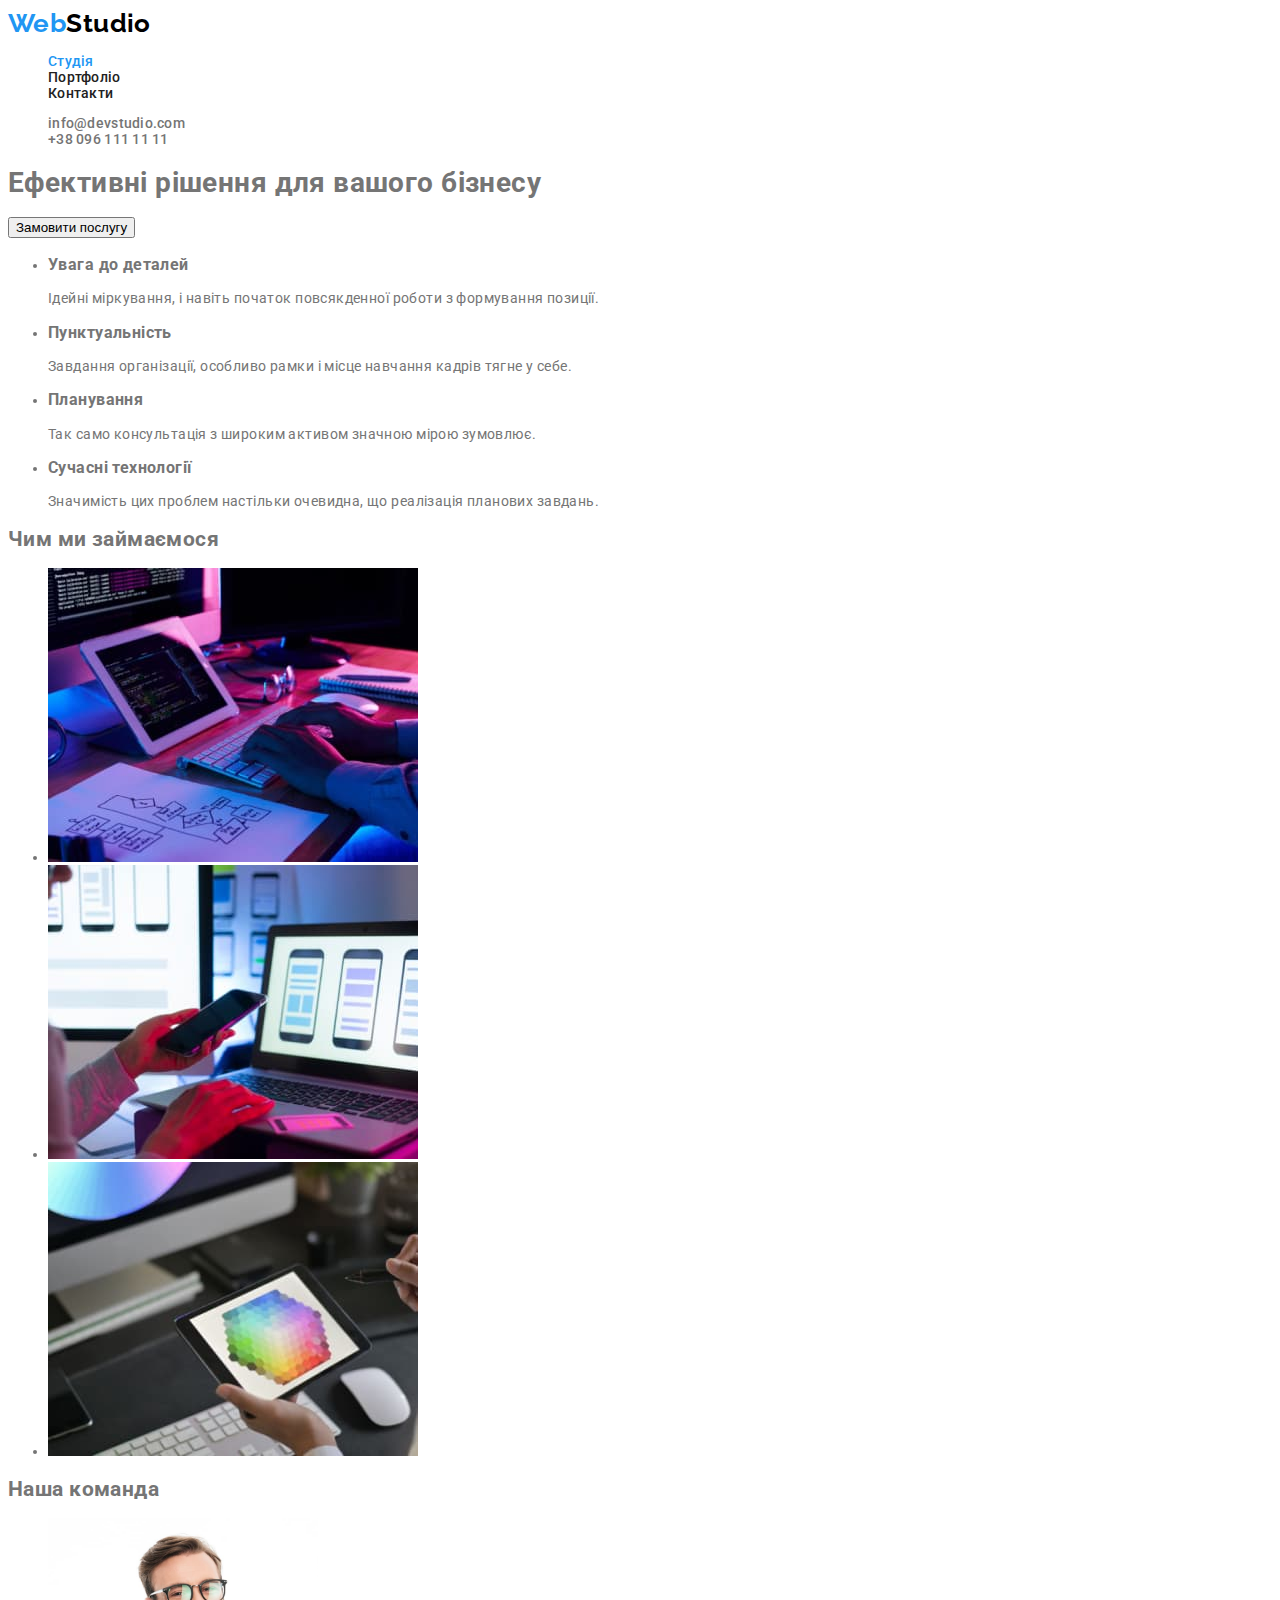
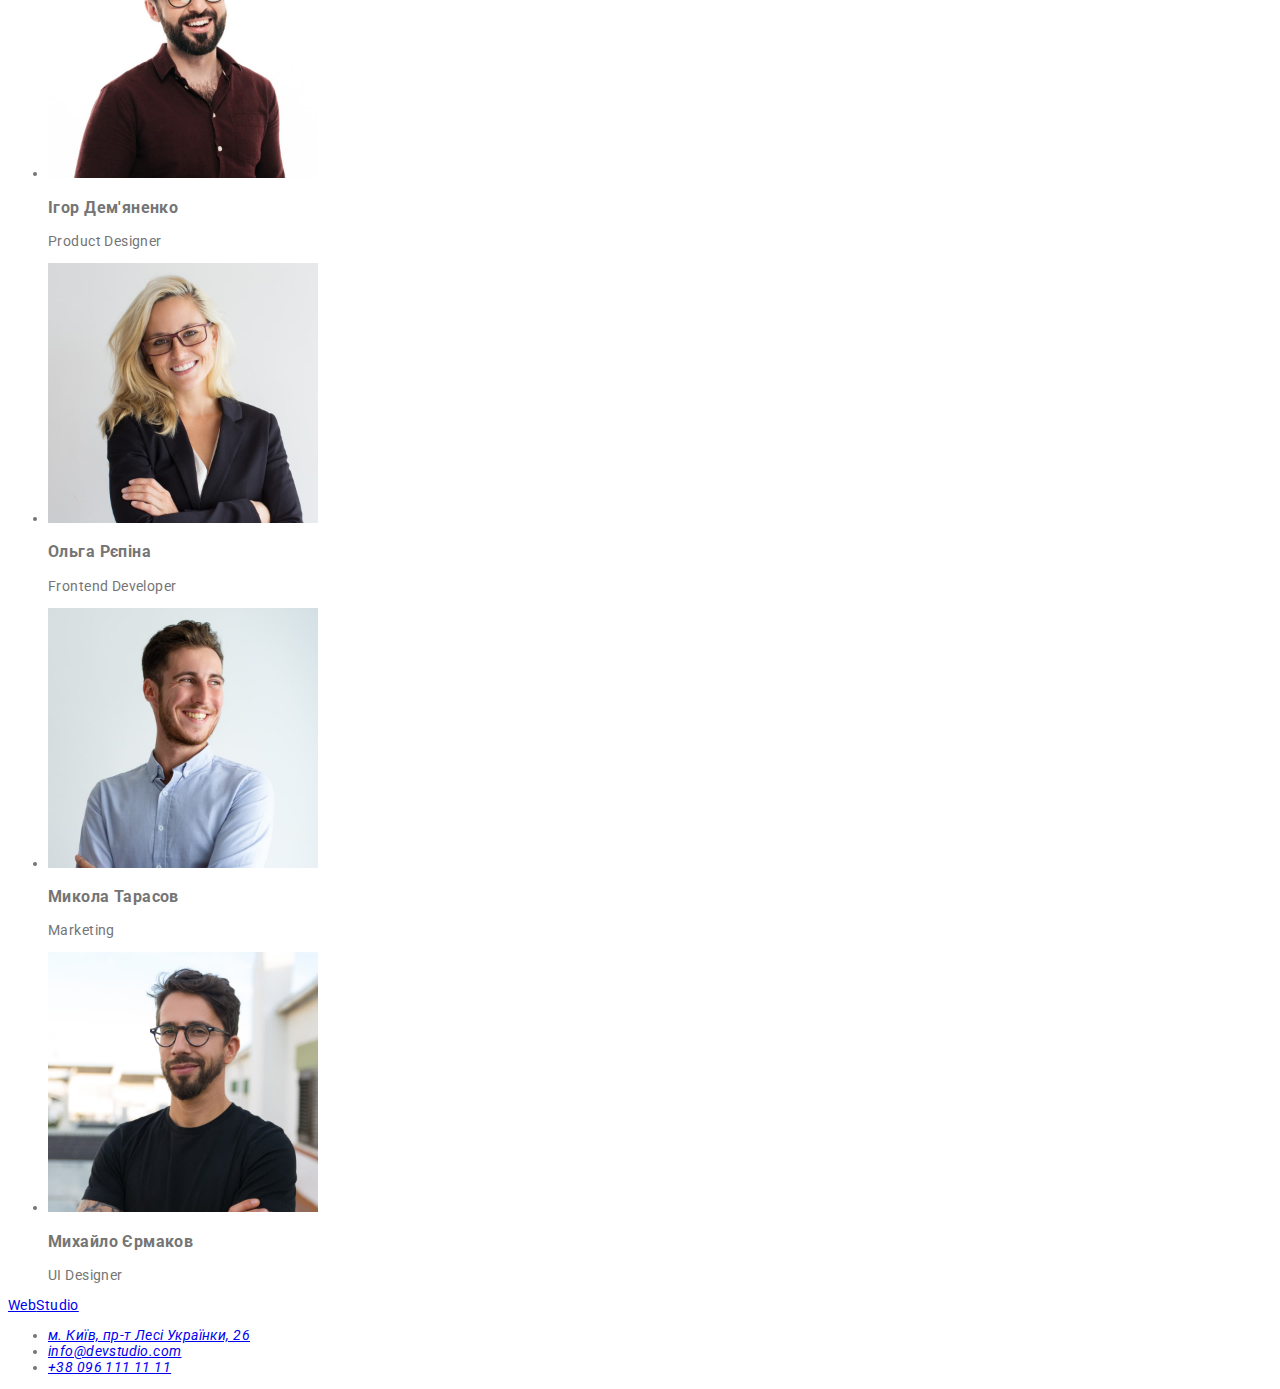
==== index.html @ 49e2836d "html" ====
<!DOCTYPE html>
<html lang="uk">
<head>
	<meta charset="UTF-8">
	<meta http-equiv="X-UA-Compatible" content="IE=edge">
	<meta name="viewport" content="width=device-width, initial-scale=1.0">
	<meta name="description" content="Студія Web-дизайну">
	<link rel="preconnect" href="https://fonts.googleapis.com">
	<link rel="preconnect" href="https://fonts.gstatic.com" crossorigin>
	<link href="https://fonts.googleapis.com/css2?family=Raleway:wght@700&family=Roboto:wght@400;500;700;900&display=swap" rel="stylesheet">
	<link rel="stylesheet" href="./css/style.css">
	<title>Студія</title>
</head>
<body>
	<!-- Header -->
	<header class="header__container">	
		<div class="header__container-nav">
			<nav class="header__nav">
				<a href="./index.html" class="header__logo" lang="en" aria-label="Логотип студії"><span class="logo__accent-nav">Web</span>Studio</a>
	
				<ul class="header__nav-links">
					<li class="header__nav-link active">
						<a href="./index.html" aria-label="Посилання на секцію Студія">Студія</a>
					</li>
					<li class="header__nav-link">
						<a href="./portfolio.html" aria-label="Посилання на сторінку Портфоліо">Портфоліо</a>
					</li>
					<li class="header__nav-link">
						<a href="#" aria-label="Посилання на секцію Контакти">Контакти</a>
					</li>
				</ul>
			</nav>
	
			<ul class="header__nav-contacts">
				<li class="header__nav-contact"><a href="mailto:info@devstudio.com"
						aria-label="Посилання на єлектронну пошту">info@devstudio.com</a></li>
				<li class="header__nav-contact"><a href="tel:+380961111111" aria-label="Посилання на номер телефону">+38 096
						111 11 11</a></li>
			</ul>
		</div>
	</header>
	
	<!-- Main -->
	<main class="page">
		<!-- Hero -->
		<section class="hero__container">
			<h1 class="hero__title-main">Ефективні рішення для вашого бізнесу</h1>
			<button type="button" class="hero__button">Замовити послугу</button>
		</section>
	
		<!-- Особливості -->
		<section class="peculiarities__container">	
			<h2 class="hidden__title">Особливості</h2>
			
			<ul class="peculiarities__list">
				<li>
					<h3 class="peculiarities__list-title">Увага до деталей</h3>
					<p class="peculiarities__list-text">Ідейні міркування, і навіть початок повсякденної роботи з формування позиції.</p>
				</li>
				<li>
					<h3 class="peculiarities__list-title">Пунктуальність</h3>
					<p class="peculiarities__list-text">Завдання організації, особливо рамки і місце навчання кадрів тягне у себе.</p>
				</li>
				<li>
					<h3 class="peculiarities__list-title">Планування</h3>
					<p class="peculiarities__list-text">Так само консультація з широким активом значною мірою зумовлює.</p>
				</li>
				<li>
					<h3 class="peculiarities__list-title">Сучасні технології</h3>
					<p class="peculiarities__list-text">Значимість цих проблем настільки очевидна, що реалізація планових завдань.</p>
				</li>
			</ul>	
		</section>
	
		<!-- Чим ми займаємося -->
		<section class="work__container">	
			<h2 class="work__title">Чим ми займаємося</h2>	
			<ul class="work__items">
				<li class="work__item">
					<img src="./images/photo/img-1-optim.jpg" alt="Фахівець пише код" width="370" height="294">
				</li>
				<li class="work__item">
					<img src="./images/photo/img-2-optim.jpg" alt="Фахівець проектує мобільний додаток" width="370"
						height="294">
				</li>
				<li class="work__item">
					<img src="./images/photo/img-3-optim.jpg" alt="Дизайнер вибирає колір застосунку" width="370"
						height="294">
				</li>
			</ul>	
		</section>
	
		<!-- Наша команда -->
		<section class="team__container">	
			<h2 class="team__title">Наша команда</h2>	
			<ul class="team__items">
				<li class="team__item">
					<img src="./images/photo/designer-optim.jpg" alt="Ігор Дем'яненко, Product Designer" width="270"
						height="260">
					<h3>Ігор Дем'яненко</h3>
					<p lang="en">Product Designer</p>
				</li>
				<li class="team__item">
					<img src="./images/photo/developer-optim.jpg" alt="Ольга Рєпіна, Frontend Developer" width="270"
						height="260">
					<h3>Ольга Рєпіна</h3>
					<p lang="en">Frontend Developer</p>
				</li>
				<li class="team__item">
					<img src="./images/photo/marketing-optim.jpg" alt="Микола Тарасов, Marketing" width="270" height="260">
					<h3>Микола Тарасов</h3>
					<p lang="en">Marketing</p>
				</li>
				<li class="team__item">
					<img src="./images/photo/ui-optim.jpg" alt="Михайло Єрмаков, UI Designer" width="270" height="260">
					<h3>Михайло Єрмаков</h3>
					<p lang="en">UI Designer</p>
				</li>
			</ul>	
		</section>
	</main>
	
	<!-- Footer -->
	<footer class="footer">
	
		<a href="./index.html" class="logo" lang="en" aria-label="Логотип студії"><span>Web</span>Studio</a>
	
		<address>
			<ul>
				<li>
					<a href="https://goo.gl/maps/RVPCyD7gg6gCdLD38" target="_blank" rel="noopener noreferrer">м. Київ, пр-т
						Лесі Українки,
						26</a>
				</li>
				<li>
					<a href="mailto:info@devstudio.com" aria-label="Посилання на єлектронну пошту">info@devstudio.com</a>
				</li>
				<li>
					<a href="tel:+380961111111" aria-label="Посилання на номер телефону">+38 096 111 11 11</a>
				</li>
			</ul>
		</address>
	
	</footer>
	
</body>
</html>
---- css/style.css ----
/* ======== Variables ======= */
:root {
	--main-color: #757575;
	--secondary-color: #212121;
	--accent-color: #2196F3;
	--white-color: #FFFFFF;
	--black-color: #000000;
	--bg-dark-color: #2F303A;
	--font-main: 'Roboto', 'Arial', sans-serif;
	--font-secondary: 'Raleway', 'Open Sans', sans-serif;
}
/* ========================== */

/* ======== Global ======= */
body {
	font-family: var(--font-main);
	font-size: 14px;
	letter-spacing: 0.03em;
	color: var(--main-color);
}

/* .wrapper {
	display: flex;
	flex-direction: column;
	min-height: 100%;
	overflow: hidden;
}
.page {
	flex: 1 1 auto;
}

[class*="__container"] {
	max-width: 1170px;
	margin: 0 auto;
} */

.hidden__title {
	display: none;
}

/* ======================= */

/* ======= Header ======= */
.header__container-nav {}

.header__nav {}

.header__logo {
	font-family: var(--font-secondary);
	font-weight: 700;
	font-size: 26px;
	line-height: 1.192;
	text-decoration: none;
	color: var(--black-color);
}

.logo__accent-nav {
	color: var(--accent-color);
}

.header__nav-links {
	list-style: none;
}

.header__nav-link a {
	font-weight: 500;
	line-height: 1.143px;
	letter-spacing: 0.02em;
	color: var(--secondary-color);
	text-decoration: none;
}

.header__nav-link a:hover,
.header__nav-link a:focus,
.active a {
	color: var(--accent-color);
}


.header__nav-contacts {
	list-style: none;
}

.header__nav-contact a {
	font-weight: 500;
	line-height: 1.143;
	letter-spacing: 0.02em;
	text-decoration: none;
	color: var(--main-color);
}

.header__nav-contact a:hover,
.header__nav-contact a:focus {
	color: var(--accent-color);
}
/* ======================= */

/* ========= Hero ========= */
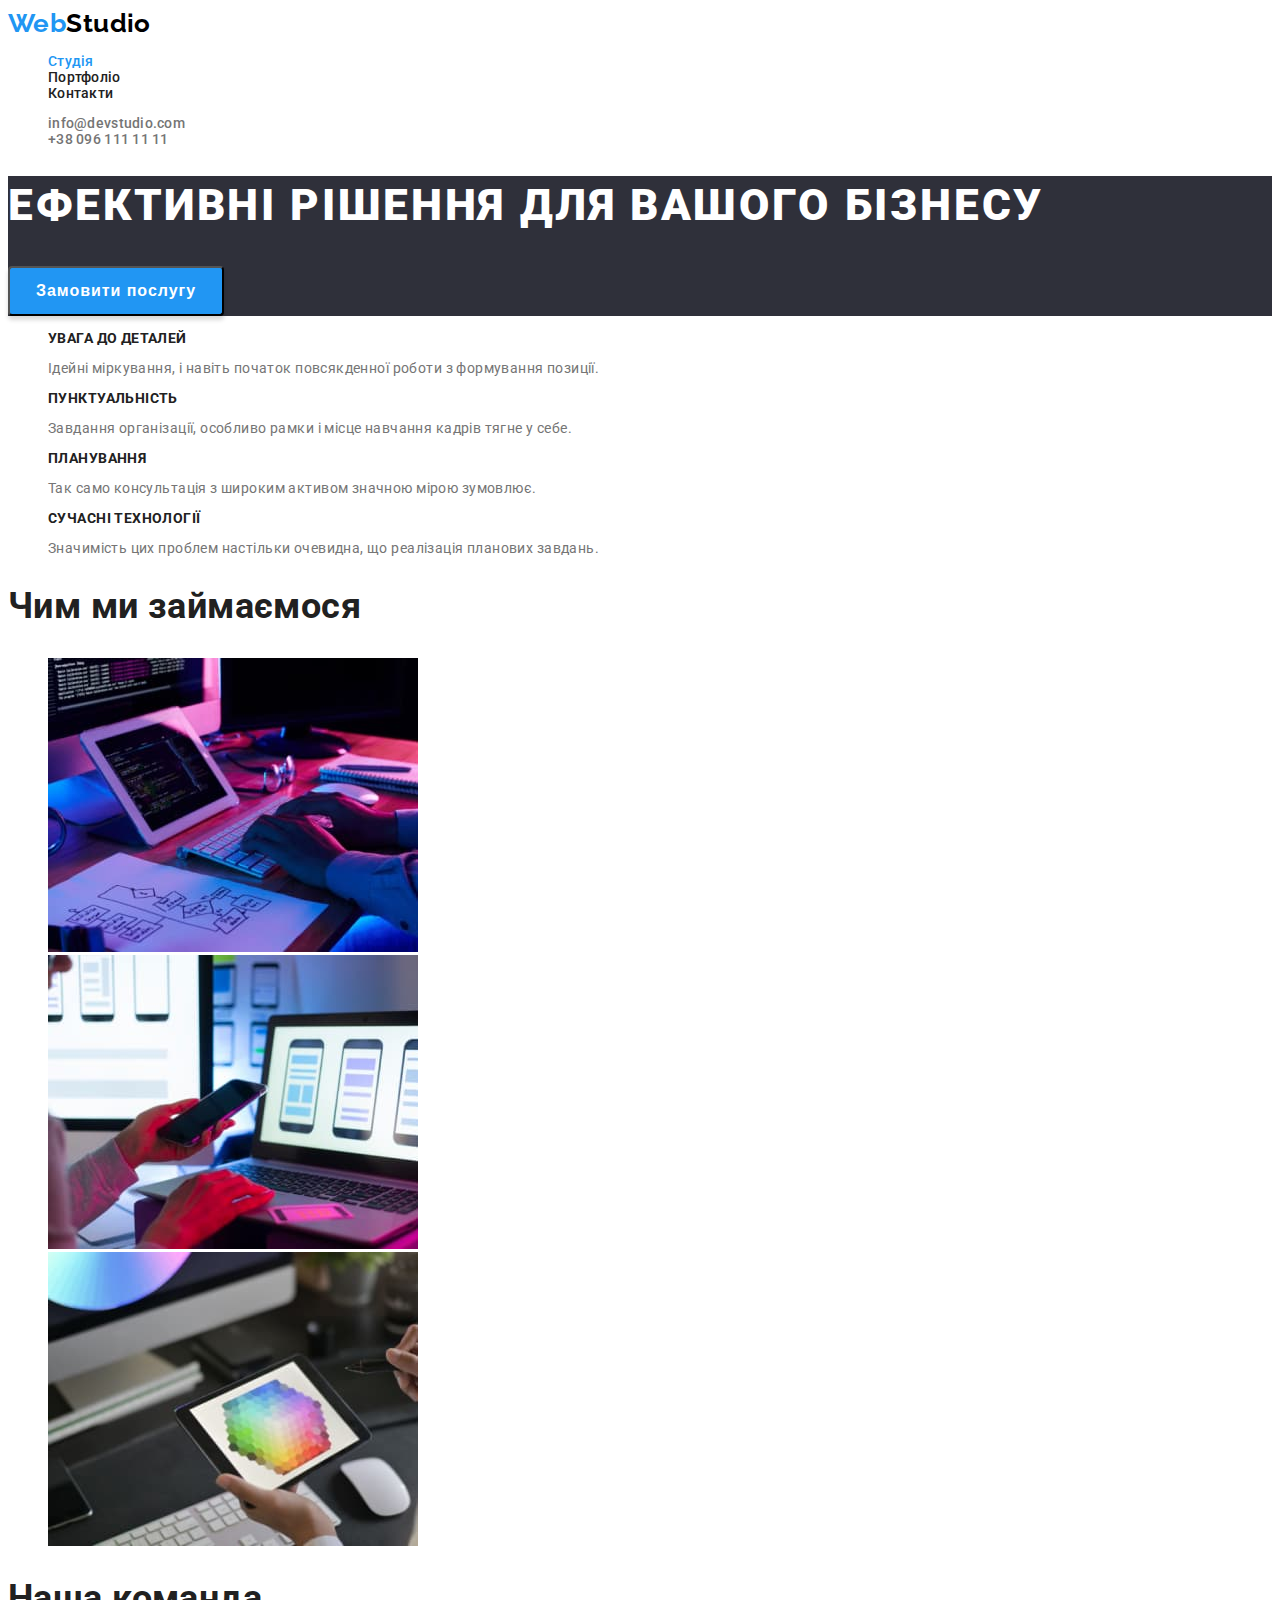
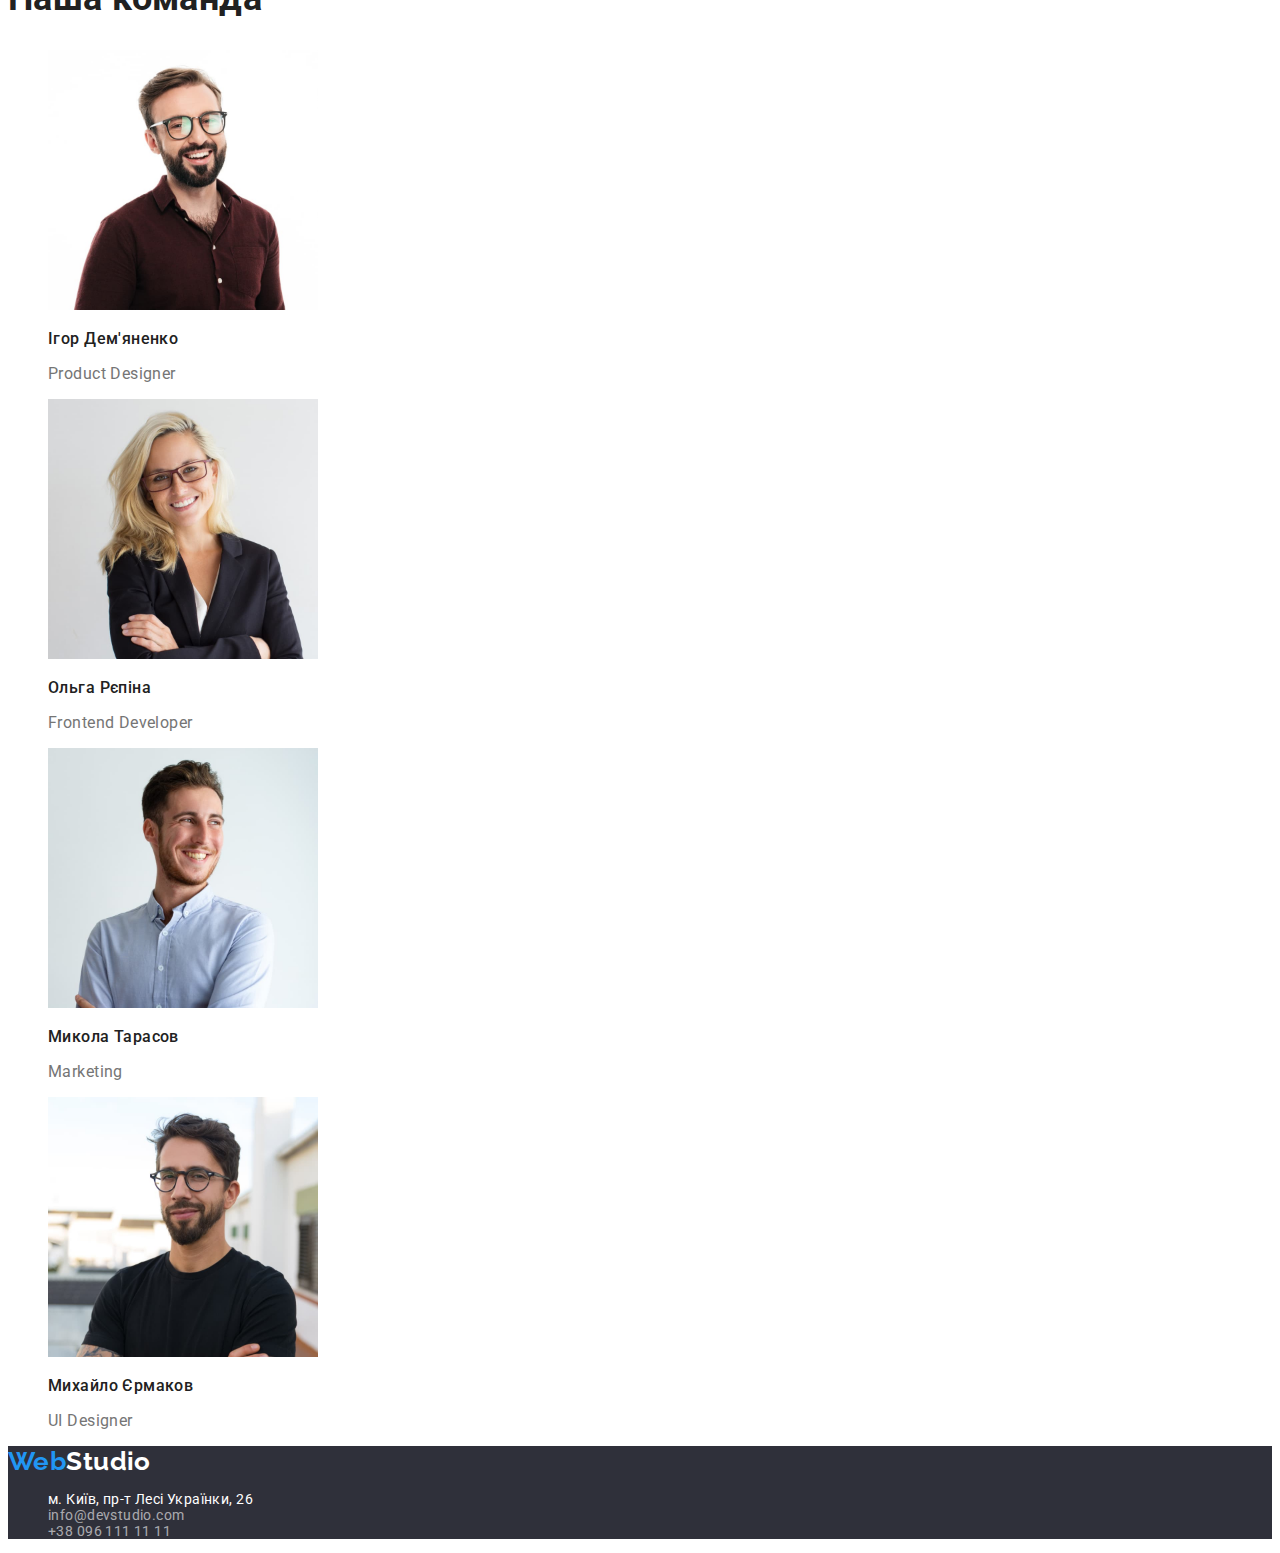
==== commit 37777678: "the end" ====
--- a/index.html
+++ b/index.html
@@ -16,7 +16,7 @@
 	<header class="header__container">	
 		<div class="header__container-nav">
 			<nav class="header__nav">
-				<a href="./index.html" class="header__logo" lang="en" aria-label="Логотип студії"><span class="logo__accent-nav">Web</span>Studio</a>
+				<a href="./index.html" class="logo header__logo" lang="en" aria-label="Логотип студії"><span class="logo__accent">Web</span>Studio</a>
 	
 				<ul class="header__nav-links">
 					<li class="header__nav-link active">
@@ -43,7 +43,7 @@
 	<!-- Main -->
 	<main class="page">
 		<!-- Hero -->
-		<section class="hero__container">
+		<section class="hero">
 			<h1 class="hero__title-main">Ефективні рішення для вашого бізнесу</h1>
 			<button type="button" class="hero__button">Замовити послугу</button>
 		</section>
@@ -95,26 +95,26 @@
 			<h2 class="team__title">Наша команда</h2>	
 			<ul class="team__items">
 				<li class="team__item">
-					<img src="./images/photo/designer-optim.jpg" alt="Ігор Дем'яненко, Product Designer" width="270"
+					<img class="team__item-img" src="./images/photo/designer-optim.jpg" alt="Ігор Дем'яненко, Product Designer" width="270"
 						height="260">
-					<h3>Ігор Дем'яненко</h3>
-					<p lang="en">Product Designer</p>
+					<h3 class="team__item-title">Ігор Дем'яненко</h3>
+					<p class="team__item-text" lang="en">Product Designer</p>
 				</li>
 				<li class="team__item">
-					<img src="./images/photo/developer-optim.jpg" alt="Ольга Рєпіна, Frontend Developer" width="270"
+					<img class="team__item-img" src="./images/photo/developer-optim.jpg" alt="Ольга Рєпіна, Frontend Developer" width="270"
 						height="260">
-					<h3>Ольга Рєпіна</h3>
-					<p lang="en">Frontend Developer</p>
+					<h3 class="team__item-title">Ольга Рєпіна</h3>
+					<p class="team__item-text" lang="en">Frontend Developer</p>
 				</li>
 				<li class="team__item">
-					<img src="./images/photo/marketing-optim.jpg" alt="Микола Тарасов, Marketing" width="270" height="260">
-					<h3>Микола Тарасов</h3>
-					<p lang="en">Marketing</p>
+					<img class="team__item-img" src="./images/photo/marketing-optim.jpg" alt="Микола Тарасов, Marketing" width="270" height="260">
+					<h3 class="team__item-title">Микола Тарасов</h3>
+					<p class="team__item-text" lang="en">Marketing</p>
 				</li>
 				<li class="team__item">
 					<img src="./images/photo/ui-optim.jpg" alt="Михайло Єрмаков, UI Designer" width="270" height="260">
-					<h3>Михайло Єрмаков</h3>
-					<p lang="en">UI Designer</p>
+					<h3 class="team__item-title">Михайло Єрмаков</h3>
+					<p class="team__item-text" lang="en">UI Designer</p>
 				</li>
 			</ul>	
 		</section>
@@ -123,23 +123,30 @@
 	<!-- Footer -->
 	<footer class="footer">
 	
-		<a href="./index.html" class="logo" lang="en" aria-label="Логотип студії"><span>Web</span>Studio</a>
-	
-		<address>
-			<ul>
-				<li>
-					<a href="https://goo.gl/maps/RVPCyD7gg6gCdLD38" target="_blank" rel="noopener noreferrer">м. Київ, пр-т
-						Лесі Українки,
-						26</a>
-				</li>
-				<li>
-					<a href="mailto:info@devstudio.com" aria-label="Посилання на єлектронну пошту">info@devstudio.com</a>
-				</li>
-				<li>
-					<a href="tel:+380961111111" aria-label="Посилання на номер телефону">+38 096 111 11 11</a>
-				</li>
-			</ul>
-		</address>
+		<section class="footer__container">
+			<h2 class="hidden__title">Contacts</h2>
+			<a href="./index.html" class="logo footer__logo" lang="en" aria-label="Логотип студії"><span
+					class="logo__accent">Web</span>Studio</a>
+			
+			<address class="footer__address">
+				<ul class="footer__address-list">
+					<li class="footer__address-item">
+						<a class="footer__address-link accent" href="https://goo.gl/maps/RVPCyD7gg6gCdLD38" target="_blank"
+							rel="noopener noreferrer">м. Київ, пр-т
+							Лесі Українки,
+							26</a>
+					</li>
+					<li class="footer__address-item">
+						<a class="footer__address-link" href="mailto:info@devstudio.com"
+							aria-label="Посилання на єлектронну пошту">info@devstudio.com</a>
+					</li>
+					<li class="footer__address-item">
+						<a class="footer__address-link" href="tel:+380961111111" aria-label="Посилання на номер телефону">+38 096
+							111 11 11</a>
+					</li>
+				</ul>
+			</address>
+		</section>
 	
 	</footer>
 	
--- a/css/style.css
+++ b/css/style.css
@@ -5,6 +5,8 @@
 	--accent-color: #2196F3;
 	--white-color: #FFFFFF;
 	--black-color: #000000;
+	--opacity-color: rgba(255, 255, 255, 0.6);
+	--bg-button: #F5F4FA;
 	--bg-dark-color: #2F303A;
 	--font-main: 'Roboto', 'Arial', sans-serif;
 	--font-secondary: 'Raleway', 'Open Sans', sans-serif;
@@ -45,16 +47,19 @@
 
 .header__nav {}
 
-.header__logo {
+.logo {
 	font-family: var(--font-secondary);
 	font-weight: 700;
 	font-size: 26px;
 	line-height: 1.192;
 	text-decoration: none;
+}
+
+.header__logo {
 	color: var(--black-color);
 }
 
-.logo__accent-nav {
+.logo__accent {
 	color: var(--accent-color);
 }
 
@@ -95,4 +100,184 @@
 }
 /* ======================= */
 
+/* ============ Footer =========== */
+.footer {
+	background-color: var(--bg-dark-color);
+}
+
+.footer__logo {
+	color: var(--white-color);
+}
+
+.footer__address {
+	font-style: inherit;
+}
+
+.footer__address-list {
+	list-style: none;
+}
+
+.footer__address-item {}
+
+.footer__address-link {
+	text-decoration: none;
+	color: var(--opacity-color);
+}
+
+.footer__address-link.accent {
+	color: var(--white-color);
+}
+/* ================================= */
+
+/* ================================= Main =================================== */
+
 /* ========= Hero ========= */
+.hero {
+	background-color: var(--bg-dark-color);
+}
+
+.hero__title-main {
+	font-weight: 900;
+	font-size: 44px;
+	line-height: 1.363;
+	letter-spacing: 0.06em;
+	text-transform: uppercase;
+	color: var(--white-color);
+}
+
+.hero__button {
+	cursor: pointer;
+	min-width: 216px;
+	min-height: 50px;
+	font-weight: 700;
+	font-size: 16px;
+	line-height: 1.875;
+	align-items: center;
+	text-align: center;
+	letter-spacing: 0.06em;
+	color: var(--white-color);
+	background: var(--accent-color);
+	box-shadow: 0px 4px 4px rgba(0, 0, 0, 0.15);
+	border-radius: 4px;
+}
+/* ========================= */
+
+/* ========== Peculiarities =========== */
+.peculiarities__container {}
+
+.peculiarities__list {
+	list-style: none;
+}
+
+.peculiarities__list-title {
+	font-weight: 700;
+	font-size: 14px;
+	line-height: 1.143;
+	letter-spacing: 0.03em;
+	text-transform: uppercase;
+	color: var(--secondary-color);
+}
+
+.peculiarities__list-text {}
+/* ==================================== */
+
+/* ============ Work ============= */
+.work__container {}
+
+.work__title {
+	font-weight: 700;
+	font-size: 36px;
+	line-height: 1.166;
+	color: var(--secondary-color);
+}
+
+.work__items {
+	list-style: none;
+}
+
+.work__item {}
+/* ============================== */
+
+/* ============ Team ============ */
+.team__container {}
+
+.team__title {
+	font-weight: 700;
+	font-size: 36px;
+	line-height: 1.166;
+	color: var(--secondary-color);
+}
+
+.team__items {
+	list-style: none;
+}
+
+.team__item {}
+
+.team__item-img {}
+
+.team__item-title {
+	font-weight: 500;
+	font-size: 16px;
+	line-height: 1.187;
+	color: var(--secondary-color);
+}
+
+.team__item-text {
+	font-size: 16px;
+	line-height: 19px;
+	color: var(--main-color);
+}
+/* ============================== */
+
+/* =========== Portfolio =========== */
+.portfolio__container {}
+
+.portfolio__filter {}
+
+.filter-items {
+	list-style: none;
+}
+
+.filter-item {}
+
+.filter-item-button {
+	min-width: 81px;
+	min-height: 26px;
+	font-weight: 500;
+	font-size: 16px;
+	line-height: 1.625;
+	letter-spacing: 0.03em;
+	color: var(--secondary-color);
+	cursor: pointer;
+	background: var(--bg-button);
+	border: none;
+}
+
+.filter-item-button:hover,
+.filter-item-button:focus,
+.filter-item-button.active {
+	color: var(--white-color);
+	background: var(--accent-color);
+}
+
+.portfolio__content-cards {}
+
+.portfolio__content-card {}
+
+.portfolio__card-img {}
+
+.portfolio__card-title {
+	font-weight: 700;
+	font-size: 18px;
+	line-height: 2;
+	letter-spacing: 0.06em;
+	color: var(--secondary-color);
+}
+
+.portfolio__card-text {
+	font-size: 16px;
+	line-height: 1.875;
+	color: var(--main-color);
+}
+/* ================================= */